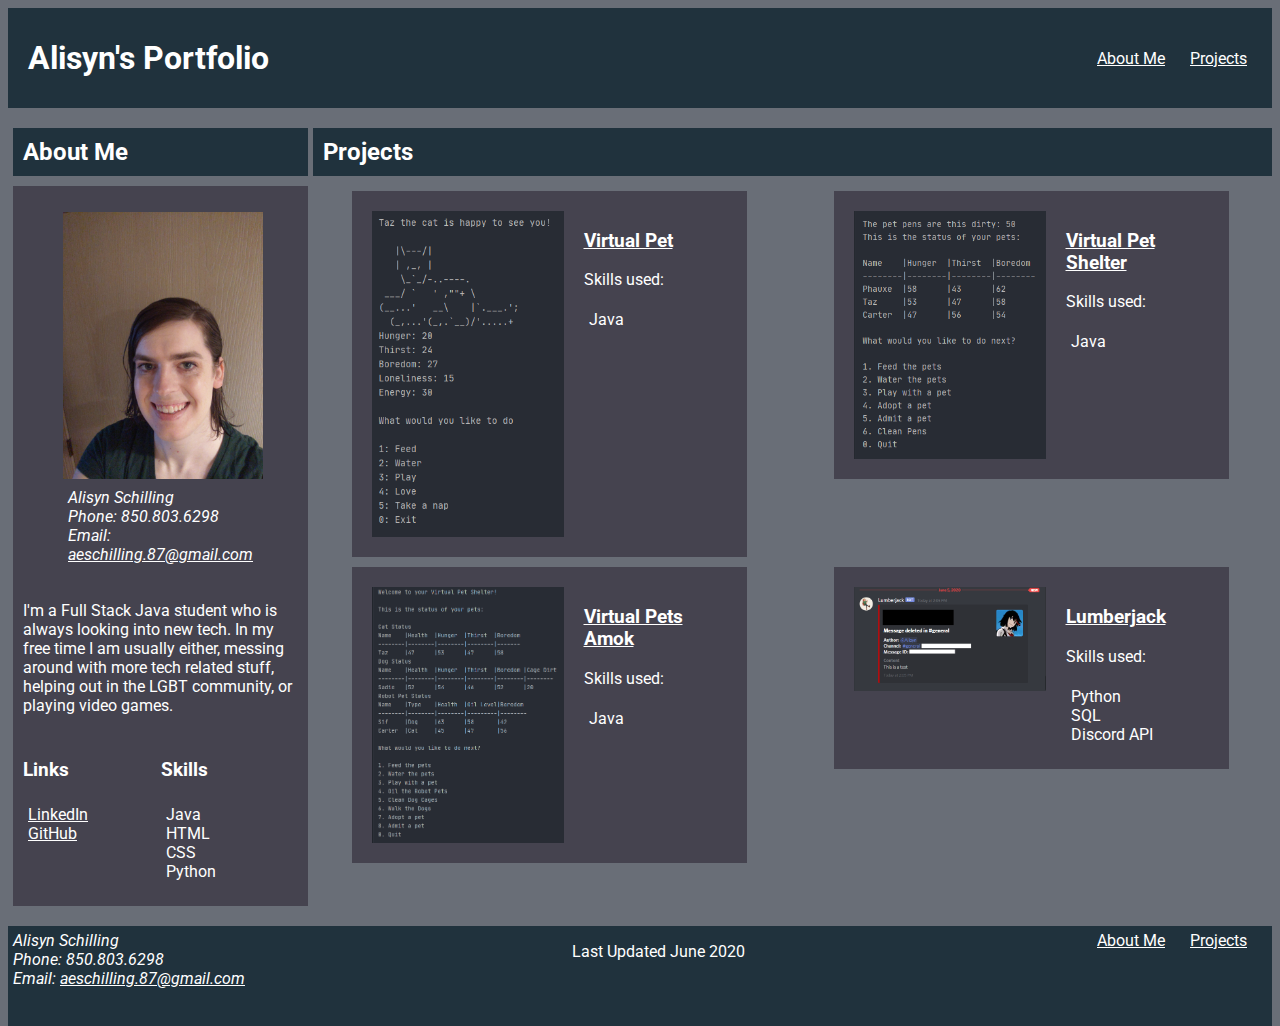
==== index.html @ 190cff5f "fixed title and description" ====
<!DOCTYPE html>
<html>
  <head>
    <meta charset="utf-8" />
    <meta http-equiv="X-UA-Compatible" content="IE=edge" />
    <title>Alisyn Portfolio</title>
    <meta name="description" content="Alisyn's Portfolio" />
    <meta name="viewport" content="width=device-width, initial-scale=1" />
    <link rel="stylesheet" href="./CSS/style.css" />
    <link rel="stylesheet" href="./CSS/layout.css" />
    <link
      rel="stylesheet"
      href="https://fonts.googleapis.com/css2?family=Roboto&display=swap"
    />
  </head>
  <body>
    <div class="container">
      <header>
        <h1>
          Alisyn's Portfolio
        </h1>
        <nav>
          <ul>
            <li><a href="#about-me">About Me</a></li>
            <li><a href="#projects">Projects</a></li>
          </ul>
        </nav>
      </header>
      <main>
        <div>
          <h2 id="about-me">About Me</h2>
          <section class="about-me about-me-items">
            <div class="bio about-me-items">
              <p>
                I'm a Full Stack Java student who is always looking into new
                tech. In my free time I am usually either, messing around with
                more tech related stuff, helping out in the LGBT community, or
                playing video games.
              </p>
            </div>
            <figure class="selfie about-me-items">
              <img
                src="./images/Alisyn-Photo.jpg"
                alt="Photo of Alisyn"
                class="about-me-items"
              />
              <address class="about-me-items">
                <ul>
                  <li>Alisyn Schilling</li>
                  <li>Phone: 850.803.6298</li>
                  <li>
                    Email:
                    <a href="mailto:aeschilling.87@gmail.com"
                      >aeschilling.87@gmail.com</a
                    >
                  </li>
                </ul>
              </address>
            </figure>
            <div class="professional-links about-me-items">
              <h3>Links</h3>
              <ul>
                <li>
                  <a
                    href="https://www.linkedin.com/in/alisyn-schilling-528a351ab/"
                    >LinkedIn</a
                  >
                </li>
                <li>
                  <a href="https://github.com/Alisyn-Schilling">GitHub</a>
                </li>
              </ul>
            </div>
            <div class="skills about-me-items">
              <h3>Skills</h3>
              <ul>
                <li>Java</li>
                <li>HTML</li>
                <li>CSS</li>
                <li>Python</li>
              </ul>
            </div>
          </section>
        </div>
        <div>
          <h2 id="projects">Projects</h2>
          <section class="projects">
            <figure class="virtual-pet">
              <img
                src="./images/Virtual-Pet-Screenshot.PNG"
                alt="Virtual Pet Application Screenshot"
                class="project-item"
              />
              <figcaption class="project-item">
                <h3>
                  <a
                    href="https://github.com/2020-Summer-Cohort/virtual-pet-java-Alisyn-Schilling"
                    >Virtual Pet</a
                  >
                </h3>
                <p>
                  Skills used:
                </p>
                <ul>
                  <li>Java</li>
                </ul>
              </figcaption>
            </figure>
            <figure class="virtual-pet-shelter">
              <img
                src="./images/Virtual-Pet-Shelter-Screenshot.PNG"
                alt="Virtual Pet Shelter Application Screenshot"
                class="project-item"
              />
              <figcaption class="project-item">
                <h3>
                  <a
                    href="https://github.com/2020-Summer-Cohort/virtual-pet-shelter-java-Alisyn-Schilling"
                    >Virtual Pet Shelter</a
                  >
                </h3>
                <p>
                  Skills used:
                </p>
                <ul>
                  <li>Java</li>
                </ul>
              </figcaption>
            </figure>
            <figure class="virtual-pets-amok">
              <img
                src="./images/Virtual-Pets-Amok-Screenshot.PNG"
                alt="Virtual Pets Amok Application Screenshot"
                class="project-item"
              />
              <figcaption class="project-item">
                <h3>
                  <a
                    href="https://github.com/2020-Summer-Cohort/virtual-pets-amok-java-Alisyn-Schilling"
                    >Virtual Pets Amok</a
                  >
                </h3>
                <p>
                  Skills used:
                </p>
                <ul>
                  <li>Java</li>
                </ul>
              </figcaption>
            </figure>
            <figure class="Lumberjack">
              <img
                src="./images/Lumberjack-Screenshot.PNG"
                alt="Lumberjack Application Screenshot"
                class="project-item"
              />
              <figcaption class="project-item">
                <h3>
                  <a href="https://github.com/The-Valley-Discord/Lumberjack"
                    >Lumberjack</a
                  >
                </h3>
                <p>
                  Skills used:
                </p>
                <ul>
                  <li>Python</li>
                  <li>SQL</li>
                  <li>Discord API</li>
                </ul>
              </figcaption>
            </figure>
          </section>
        </div>
      </main>
      <footer>
        <address>
          <ul>
            <li>Alisyn Schilling</li>
            <li>Phone: 850.803.6298</li>
            <li>
              Email:
              <a href="mailto:aeschilling.87@gmail.com"
                >aeschilling.87@gmail.com</a
              >
            </li>
          </ul>
        </address>
        <p>Last Updated June 2020</p>
        <nav>
          <ul>
            <li><a href="#about-me">About Me</a></li>
            <li><a href="#projects">Projects</a></li>
          </ul>
        </nav>
      </footer>
    </div>
  </body>
</html>
---- CSS/style.css ----
body {
  font-family: "Roboto", sans-serif;
  color: white;
  background-color: #696E77;
}

a {
  color: white;
}

a:hover {
  color: #7B91A3;
}

a:active {
  color: #48616E;
}

header {
  background-color: #20323D;
}

footer {
  background-color: #20323D;
}

.about-me {
  background-color: #45434F;
}

.projects figure {
  background-color: #45434F;
}
h2 {
  background-color: #20323D;
}
ul {
    list-style-type: none;
    margin: 0;
    padding: 5px;
}
---- CSS/layout.css ----
header {
  display: flex;
  flex-direction: row;
  justify-content: space-between;
  padding: 0px 20px;
  align-items: center;
}

h2 {
  padding: 10px;
  margin-left: 5px;
  margin-top: 0px;
  margin-bottom: 10px;
}

nav ul {
  display: flex;
  flex-direction: row;
}

nav ul li {
  margin-left: 25px;
}

footer {
  display: flex;
  justify-content: space-between;
  padding-right: 20px;
}

main {
  display: grid;
  grid-template-columns: 300px auto;
}

.about-me {
  display: grid;
  grid-template-columns: 1fr 1fr;
  grid-template-rows: 2.5fr 1fr 1fr;
  padding: 10px;
  margin-left: 5px;
  justify-content: center;
}

.bio {
  grid-column: 1 / span 3;
}

.container {
  display: grid;
  grid-template-rows: 100px auto 100px;
  grid-template-columns: 1fr;
  height: 100vh;
  row-gap: 20px;
}

.projects {
  display: flex;
  flex-wrap: wrap;
  justify-content: space-around;
  align-items: flex-start;
}

.projects figure {
  padding: 10px;
  display: flex;
  align-items: flex-start;
  width: 375px;
  margin: 5px;
}

.projects figure img {
  width: 12rem;
}

.project-item {
  padding: 10px;
}

.selfie {
  order: -1;
  grid-column: 1 / span 3;
}

.selfie img {
  width: 200px;
}
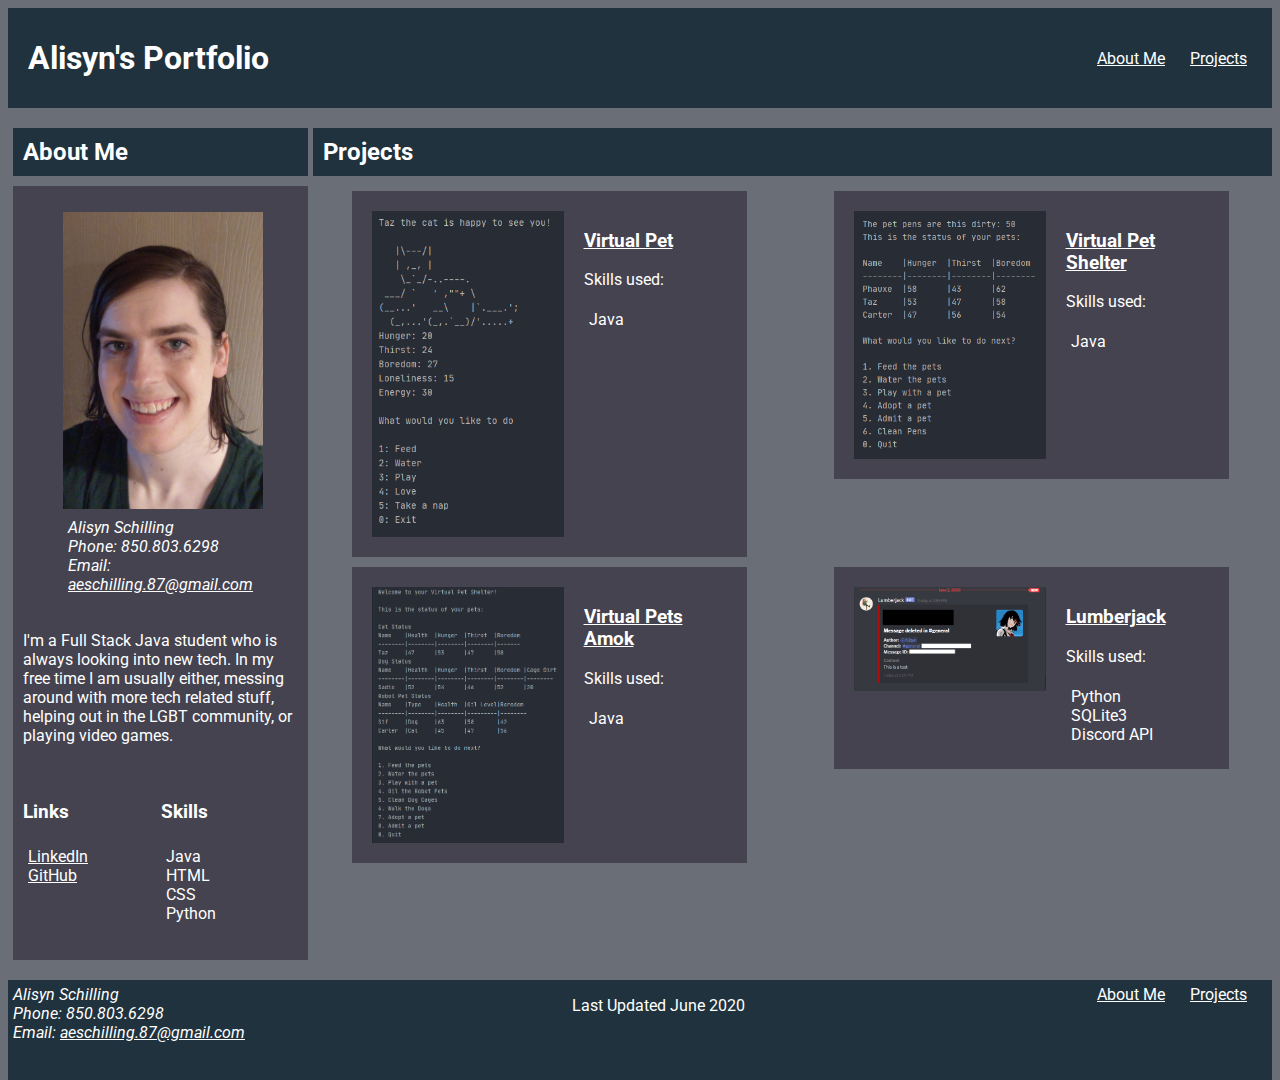
==== commit 7d252fb9: "clarified SQL skill" ====
--- a/index.html
+++ b/index.html
@@ -165,7 +165,7 @@
                 </p>
                 <ul>
                   <li>Python</li>
-                  <li>SQL</li>
+                  <li>SQLite3</li>
                   <li>Discord API</li>
                 </ul>
               </figcaption>
--- a/CSS/style.css
+++ b/CSS/style.css
@@ -1,7 +1,7 @@
 body {
   font-family: "Roboto", sans-serif;
   color: white;
-  background-color: #696E77;
+  background-color: #696e77;
 }
 
 a {
@@ -9,33 +9,35 @@
 }
 
 a:hover {
-  color: #7B91A3;
+  color: #7b91a3;
 }
 
 a:active {
-  color: #48616E;
+  color: #48616e;
+}
+
+footer {
+  background-color: #20323d;
 }
 
 header {
-  background-color: #20323D;
+  background-color: #20323d;
 }
 
-footer {
-  background-color: #20323D;
+h2 {
+  background-color: #20323d;
+}
+
+ul {
+  list-style-type: none;
+  margin: 0;
+  padding: 5px;
 }
 
 .about-me {
-  background-color: #45434F;
+  background-color: #45434f;
 }
 
 .projects figure {
-  background-color: #45434F;
+  background-color: #45434f;
 }
-h2 {
-  background-color: #20323D;
-}
-ul {
-    list-style-type: none;
-    margin: 0;
-    padding: 5px;
-}
--- a/CSS/layout.css
+++ b/CSS/layout.css
@@ -13,15 +13,6 @@
   margin-bottom: 10px;
 }
 
-nav ul {
-  display: flex;
-  flex-direction: row;
-}
-
-nav ul li {
-  margin-left: 25px;
-}
-
 footer {
   display: flex;
   justify-content: space-between;
@@ -33,13 +24,30 @@
   grid-template-columns: 300px auto;
 }
 
+@media only screen and (max-width: 750px) {
+  main {
+    display: grid;
+    grid-template-columns: 400px;
+    grid-template-rows: auto auto;
+    margin: 0px auto;
+  }
+}
+
+nav ul {
+  display: flex;
+  flex-direction: row;
+}
+
+nav ul li {
+  margin-left: 25px;
+}
+
 .about-me {
   display: grid;
   grid-template-columns: 1fr 1fr;
   grid-template-rows: 2.5fr 1fr 1fr;
   padding: 10px;
   margin-left: 5px;
-  justify-content: center;
 }
 
 .bio {
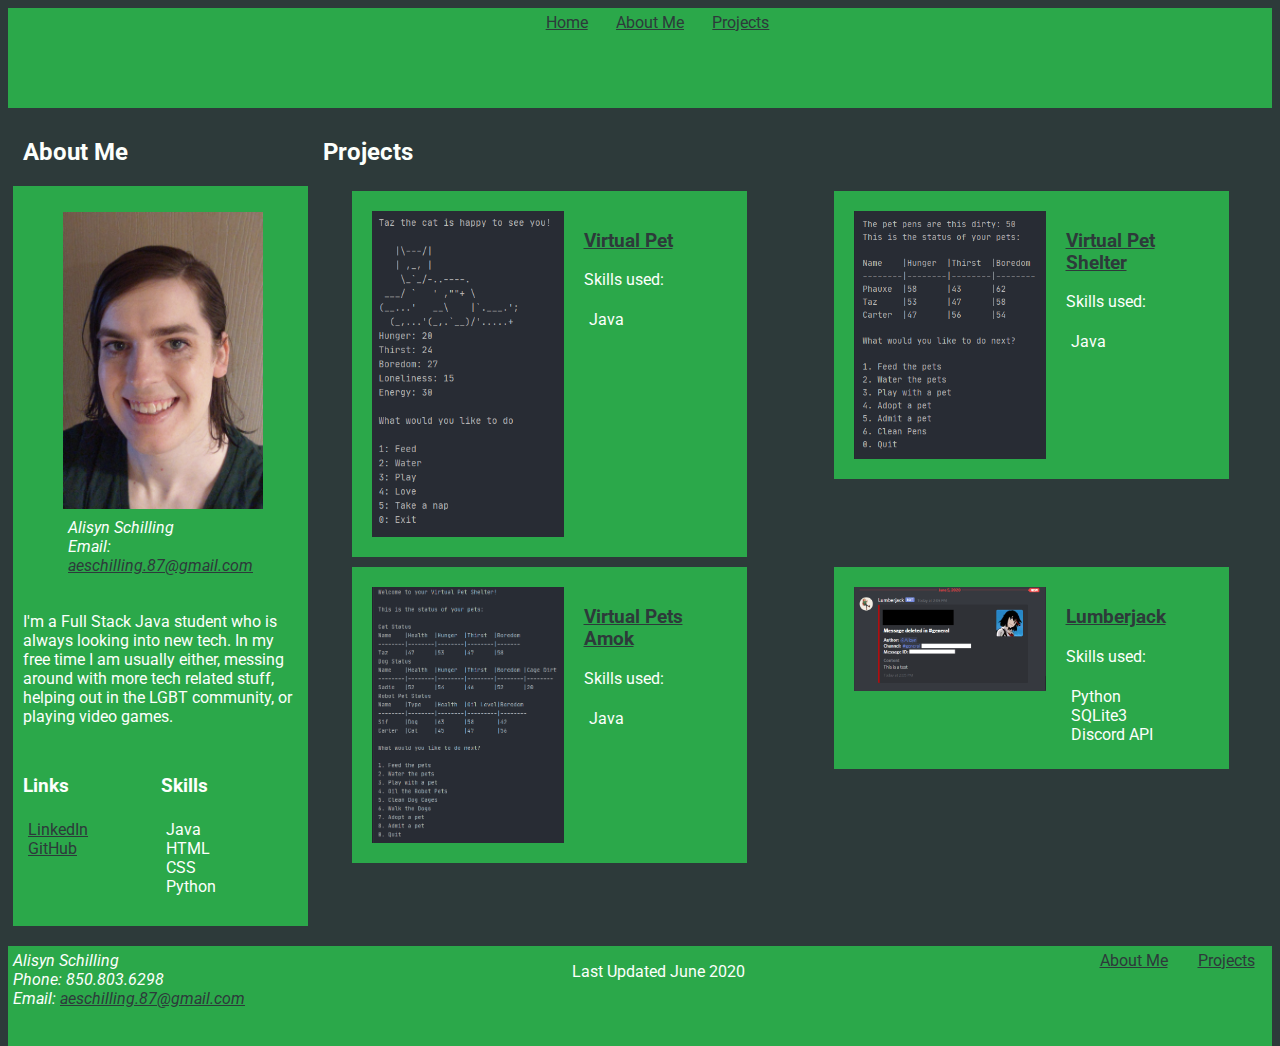
==== commit 936c6a7a: "remake started" ====
--- a/index.html
+++ b/index.html
@@ -16,18 +16,16 @@
   <body>
     <div class="container">
       <header>
-        <h1>
-          Alisyn's Portfolio
-        </h1>
         <nav>
           <ul>
+            <li><a href="#home">Home</a></li>
             <li><a href="#about-me">About Me</a></li>
             <li><a href="#projects">Projects</a></li>
           </ul>
         </nav>
       </header>
       <main>
-        <div>
+        <div class="about-me-container">
           <h2 id="about-me">About Me</h2>
           <section class="about-me about-me-items">
             <div class="bio about-me-items">
@@ -47,7 +45,6 @@
               <address class="about-me-items">
                 <ul>
                   <li>Alisyn Schilling</li>
-                  <li>Phone: 850.803.6298</li>
                   <li>
                     Email:
                     <a href="mailto:aeschilling.87@gmail.com"
@@ -82,7 +79,7 @@
             </div>
           </section>
         </div>
-        <div>
+        <div class="projects-container">
           <h2 id="projects">Projects</h2>
           <section class="projects">
             <figure class="virtual-pet">
--- a/CSS/style.css
+++ b/CSS/style.css
@@ -1,31 +1,40 @@
+:root {
+  --rich-black-fogra-39: #040f0f;
+  --forest-green-web: #248232;
+  --green-pantone: #2ba84a;
+  --outer-space-crayola: #2d3a3a;
+  --baby-powder: #fcfffc;
+}
+
 body {
   font-family: "Roboto", sans-serif;
-  color: white;
-  background-color: #696e77;
+  color: var(--baby-powder);
+  background-color: var(--outer-space-crayola);
 }
 
 a {
-  color: white;
+  color: var(--outer-space-crayola);
 }
 
 a:hover {
-  color: #7b91a3;
+  color: var(--outer-space-crayola);
 }
 
 a:active {
-  color: #48616e;
+  color: var(--green-pantone);
 }
 
 footer {
-  background-color: #20323d;
+  background-color: var(--green-pantone);
 }
 
 header {
-  background-color: #20323d;
+  background-color: var(--green-pantone);
 }
 
 h2 {
-  background-color: #20323d;
+  background-color: var(--outer-space-crayola);
+  color: var(--baby-powder);
 }
 
 ul {
@@ -35,9 +44,9 @@
 }
 
 .about-me {
-  background-color: #45434f;
+  background-color: var(--green-pantone);
 }
 
 .projects figure {
-  background-color: #45434f;
+  background-color: var(--green-pantone);
 }
--- a/CSS/layout.css
+++ b/CSS/layout.css
@@ -1,6 +1,6 @@
 header {
   display: flex;
-  flex-direction: row;
+  flex-direction: column;
   justify-content: space-between;
   padding: 0px 20px;
   align-items: center;
@@ -36,6 +36,10 @@
 nav ul {
   display: flex;
   flex-direction: row;
+  justify-content: space-around;
+  width: 100%;
+  align-items: center;
+  margin: auto 0;
 }
 
 nav ul li {
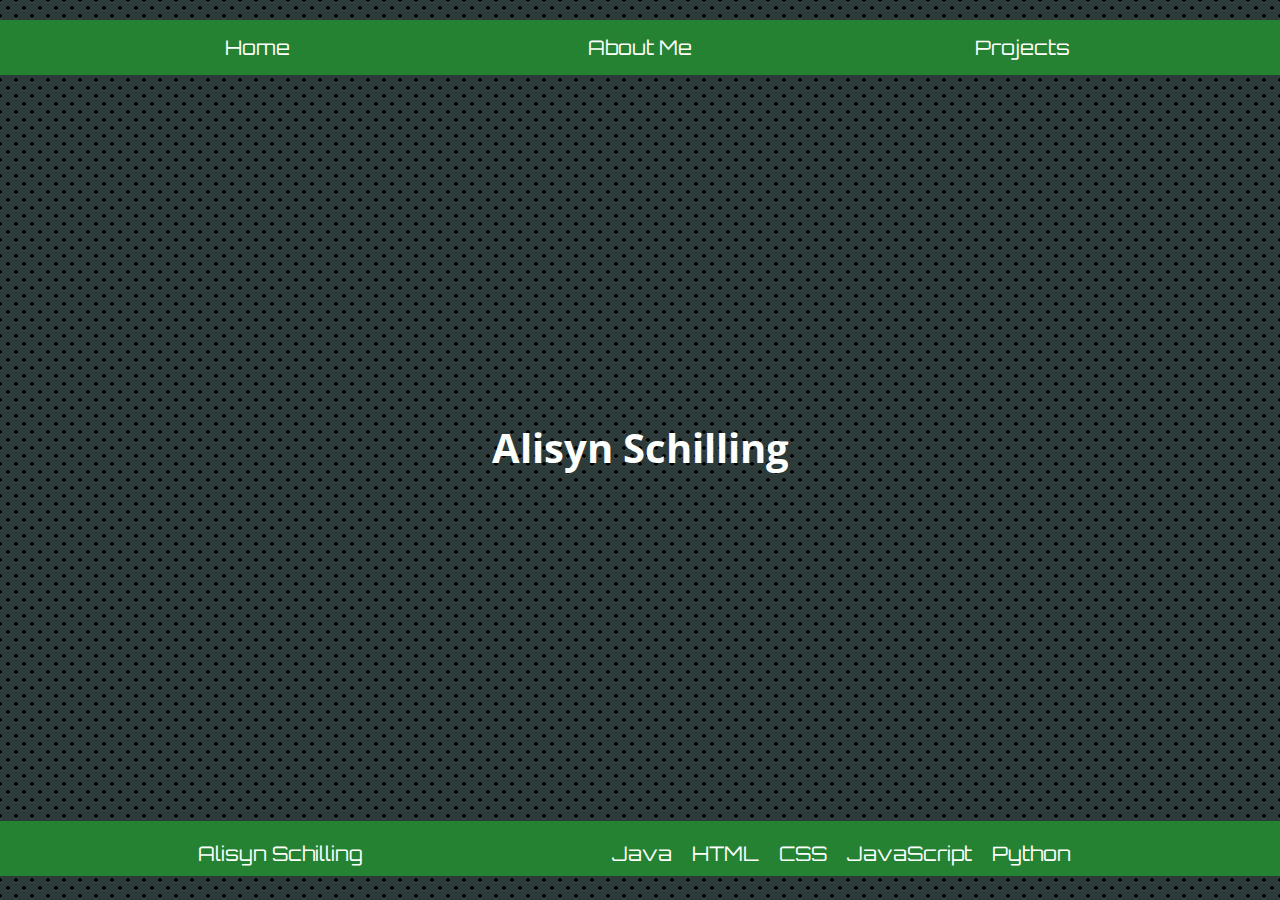
==== commit 3634d2e5: "finished remake minus animation" ====
--- a/index.html
+++ b/index.html
@@ -1,196 +1,211 @@
 <!DOCTYPE html>
-<html>
+<html lang="en">
   <head>
-    <meta charset="utf-8" />
-    <meta http-equiv="X-UA-Compatible" content="IE=edge" />
-    <title>Alisyn Portfolio</title>
-    <meta name="description" content="Alisyn's Portfolio" />
-    <meta name="viewport" content="width=device-width, initial-scale=1" />
-    <link rel="stylesheet" href="./CSS/style.css" />
-    <link rel="stylesheet" href="./CSS/layout.css" />
+    <meta charset="UTF-8" />
+    <meta name="viewport" content="width=device-width, initial-scale=1.0" />
     <link
+      href="https://fonts.googleapis.com/css2?family=Open+Sans:wght@600&family=Orbitron:wght@500&display=swap"
       rel="stylesheet"
-      href="https://fonts.googleapis.com/css2?family=Roboto&display=swap"
     />
+    <link rel="stylesheet" href="/CSS/layout.css" />
+    <link rel="stylesheet" href="/CSS/style.css" />
+    <title>Alisyn Schilling</title>
   </head>
   <body>
-    <div class="container">
-      <header>
-        <nav>
-          <ul>
-            <li><a href="#home">Home</a></li>
-            <li><a href="#about-me">About Me</a></li>
-            <li><a href="#projects">Projects</a></li>
-          </ul>
-        </nav>
-      </header>
-      <main>
-        <div class="about-me-container">
-          <h2 id="about-me">About Me</h2>
-          <section class="about-me about-me-items">
-            <div class="bio about-me-items">
-              <p>
-                I'm a Full Stack Java student who is always looking into new
-                tech. In my free time I am usually either, messing around with
-                more tech related stuff, helping out in the LGBT community, or
-                playing video games.
-              </p>
-            </div>
-            <figure class="selfie about-me-items">
-              <img
-                src="./images/Alisyn-Photo.jpg"
-                alt="Photo of Alisyn"
-                class="about-me-items"
-              />
-              <address class="about-me-items">
-                <ul>
-                  <li>Alisyn Schilling</li>
-                  <li>
-                    Email:
-                    <a href="mailto:aeschilling.87@gmail.com"
-                      >aeschilling.87@gmail.com</a
-                    >
-                  </li>
-                </ul>
-              </address>
-            </figure>
-            <div class="professional-links about-me-items">
-              <h3>Links</h3>
-              <ul>
-                <li>
-                  <a
-                    href="https://www.linkedin.com/in/alisyn-schilling-528a351ab/"
-                    >LinkedIn</a
-                  >
-                </li>
-                <li>
-                  <a href="https://github.com/Alisyn-Schilling">GitHub</a>
-                </li>
-              </ul>
-            </div>
-            <div class="skills about-me-items">
-              <h3>Skills</h3>
-              <ul>
-                <li>Java</li>
-                <li>HTML</li>
-                <li>CSS</li>
-                <li>Python</li>
-              </ul>
-            </div>
-          </section>
-        </div>
-        <div class="projects-container">
-          <h2 id="projects">Projects</h2>
-          <section class="projects">
-            <figure class="virtual-pet">
-              <img
-                src="./images/Virtual-Pet-Screenshot.PNG"
-                alt="Virtual Pet Application Screenshot"
-                class="project-item"
-              />
-              <figcaption class="project-item">
-                <h3>
-                  <a
-                    href="https://github.com/2020-Summer-Cohort/virtual-pet-java-Alisyn-Schilling"
-                    >Virtual Pet</a
-                  >
-                </h3>
-                <p>
-                  Skills used:
-                </p>
-                <ul>
+    <header>
+      <nav>
+        <div id="home-button"><span>Home</span></div>
+        <div id="about-me-button"><span>About Me</span></div>
+        <div id="projects-button"><span>Projects</span></div>
+      </nav>
+    </header>
+    <main>
+      <h1 id="name">Alisyn Schilling</h1>
+      <div id="about-me-container">
+        <h2 id="about-me-title">About Me</h2>
+        <section id="about-me-content">
+          <img
+            src="/images/Alisyn-Photo.jpg"
+            alt="Alisyn-Photo"
+            class="selfie"
+          />
+          <p class="bio">
+            I'm a Full Stack Java student who is always looking into new tech.
+            In my free time I am usually either, messing around with more tech
+            related stuff, helping out in the LGBT community, or playing video
+            games.
+          </p>
+          <div>
+            <h3>Links</h3>
+            <ul>
+              <li>
+                <a
+                  href="https://www.linkedin.com/in/alisyn-schilling-528a351ab/"
+                  >LinkedIn</a
+                >
+              </li>
+              <li>
+                <a href="https://github.com/Alisyn-Schilling">GitHub</a>
+              </li>
+              <li><a href="mailto:aeschilling.87@gmail.com">Email</a></li>
+            </ul>
+          </div>
+          <div>
+            <h3>Skills</h3>
+            <ul>
+              <li>Java</li>
+              <li>HTML</li>
+              <li>CSS</li>
+              <li>Python</li>
+            </ul>
+          </div>
+        </section>
+      </div>
+      <div id="projects-container">
+        <h2 id="projects-title">Projects</h2>
+        <section id="projects">
+          <a
+            href="https://github.com/2020-Summer-Cohort/blog-java-the-ali-gators"
+            target="_blank"
+          >
+            <figure class="project">
+              <img
+                src="./images/Fox-Blog.PNG"
+                alt="Fox Blog Screenshot"
+                class="project-image"
+              />
+              <figcaption class="project-info">
+                <h3>
+                  Foxes Blog
+                </h3>
+                <p>
+                  Skills used:
+                </p>
+                <ul class="skills">
                   <li>Java</li>
-                </ul>
-              </figcaption>
-            </figure>
-            <figure class="virtual-pet-shelter">
-              <img
-                src="./images/Virtual-Pet-Shelter-Screenshot.PNG"
-                alt="Virtual Pet Shelter Application Screenshot"
-                class="project-item"
-              />
-              <figcaption class="project-item">
-                <h3>
-                  <a
-                    href="https://github.com/2020-Summer-Cohort/virtual-pet-shelter-java-Alisyn-Schilling"
-                    >Virtual Pet Shelter</a
-                  >
-                </h3>
-                <p>
-                  Skills used:
-                </p>
-                <ul>
+                  <li>HTML</li>
+                  <li>CSS</li>
+                  <li>Spring</li>
+                  <li>Thymeleaf</li>
+                  <li>Hibernate</li>
+                </ul>
+              </figcaption>
+            </figure>
+          </a>
+          <a
+            href="https://github.com/2020-Summer-Cohort/reviews-site-fifth-element"
+            target="_blank"
+          >
+            <figure class="project">
+              <img
+                src="./images/Ben-Reviews.PNG"
+                alt="Ben Reviews Screenshot"
+                class="project-image"
+              />
+              <figcaption class="project-info">
+                <h3>
+                  Ben Emporium Review Sight
+                </h3>
+                <p>
+                  Skills used:
+                </p>
+                <ul class="skills">
                   <li>Java</li>
-                </ul>
-              </figcaption>
-            </figure>
-            <figure class="virtual-pets-amok">
+                  <li>HTML</li>
+                  <li>CSS</li>
+                  <li>Spring</li>
+                  <li>Thymeleaf</li>
+                  <li>Hibernate</li>
+                </ul>
+              </figcaption>
+            </figure>
+          </a>
+          <a
+            href="https://github.com/2020-Summer-Cohort/reviews-site-fifth-element"
+            target="_blank"
+          >
+            <figure class="project">
+              <img
+                src="./images/Donut-Clicker.PNG"
+                alt="Donut Clicker Screenshot"
+                class="project-image"
+              />
+              <figcaption class="project-info">
+                <h3>
+                  Donut Clicker
+                </h3>
+                <p>
+                  Skills used:
+                </p>
+                <ul class="skills">
+                  <li>JavaScript</li>
+                  <li>HTML</li>
+                  <li>CSS</li>
+                </ul>
+              </figcaption>
+            </figure>
+          </a>
+          <a
+            href="https://github.com/2020-Summer-Cohort/virtual-pets-amok-java-Alisyn-Schilling"
+            target="_blank"
+          >
+            <figure class="project">
               <img
                 src="./images/Virtual-Pets-Amok-Screenshot.PNG"
                 alt="Virtual Pets Amok Application Screenshot"
-                class="project-item"
-              />
-              <figcaption class="project-item">
-                <h3>
-                  <a
-                    href="https://github.com/2020-Summer-Cohort/virtual-pets-amok-java-Alisyn-Schilling"
-                    >Virtual Pets Amok</a
-                  >
-                </h3>
-                <p>
-                  Skills used:
-                </p>
-                <ul>
+                class="project-image"
+              />
+              <figcaption class="project-info">
+                <h3>
+                  Virtual Pets Amok
+                </h3>
+                <p>
+                  Skills used:
+                </p>
+                <ul class="skills">
                   <li>Java</li>
                 </ul>
               </figcaption>
             </figure>
-            <figure class="Lumberjack">
+          </a>
+          <a
+            href="https://github.com/The-Valley-Discord/Lumberjack"
+            target="_blank"
+          >
+            <figure class="project">
               <img
                 src="./images/Lumberjack-Screenshot.PNG"
                 alt="Lumberjack Application Screenshot"
-                class="project-item"
-              />
-              <figcaption class="project-item">
-                <h3>
-                  <a href="https://github.com/The-Valley-Discord/Lumberjack"
-                    >Lumberjack</a
-                  >
-                </h3>
-                <p>
-                  Skills used:
-                </p>
-                <ul>
+                class="project-image"
+              />
+              <figcaption class="project-info">
+                <h3>
+                  Lumberjack
+                </h3>
+                <p>
+                  Skills used:
+                </p>
+                <ul class="skills">
                   <li>Python</li>
                   <li>SQLite3</li>
                   <li>Discord API</li>
                 </ul>
               </figcaption>
             </figure>
-          </section>
-        </div>
-      </main>
-      <footer>
-        <address>
-          <ul>
-            <li>Alisyn Schilling</li>
-            <li>Phone: 850.803.6298</li>
-            <li>
-              Email:
-              <a href="mailto:aeschilling.87@gmail.com"
-                >aeschilling.87@gmail.com</a
-              >
-            </li>
-          </ul>
-        </address>
-        <p>Last Updated June 2020</p>
-        <nav>
-          <ul>
-            <li><a href="#about-me">About Me</a></li>
-            <li><a href="#projects">Projects</a></li>
-          </ul>
-        </nav>
-      </footer>
-    </div>
+          </a>
+        </section>
+      </div>
+    </main>
+    <footer>
+      <span>Alisyn Schilling</span>
+      <ul>
+        <li>Java</li>
+        <li>HTML</li>
+        <li>CSS</li>
+        <li>JavaScript</li>
+        <li>Python</li>
+      </ul>
+    </footer>
   </body>
+  <script src="/JS/app.js"></script>
 </html>
--- a/CSS/layout.css
+++ b/CSS/layout.css
@@ -1,99 +1,158 @@
-header {
-  display: flex;
-  flex-direction: column;
-  justify-content: space-between;
-  padding: 0px 20px;
-  align-items: center;
-}
-
-h2 {
-  padding: 10px;
-  margin-left: 5px;
-  margin-top: 0px;
-  margin-bottom: 10px;
+body {
+  display: grid;
+  height: 99.5vh;
+  grid-template-rows: 75px auto 75px;
+  margin: 0;
+  overflow-x: hidden;
 }
 
 footer {
   display: flex;
-  justify-content: space-between;
-  padding-right: 20px;
+  width: 100%;
+  justify-content: space-evenly;
+  align-items: center;
+  margin-bottom: 20px;
+  flex-wrap: wrap;
+}
+
+footer ul {
+  list-style: none;
+  display: flex;
+  width: 500px;
+  justify-content: space-evenly;
+  flex-wrap: wrap;
+}
+
+footer span {
+  margin-left: 10px;
+}
+
+header {
+  margin-top: 20px;
 }
 
 main {
+  display: flex;
+  justify-content: center;
+  align-items: center;
+}
+
+nav {
+  display: flex;
+  width: 100vw;
+  justify-content: space-evenly;
+  height: 100%;
+  align-items: center;
+  margin: 0 auto;
+}
+
+nav div {
+  width: 250px;
+  transition-duration: 0.1s;
+  height: 100%;
+  display: flex;
+  align-items: center;
+  justify-content: center;
+}
+
+nav div:hover {
+  transform: scale(1.2);
+}
+
+#about-me-container {
+  /* position: fixed; */
+  display: none;
+  height: 500px;
+  width: 70%;
+  max-width: 900px;
+  align-items: center;
+  justify-content: center;
+  padding: 10px;
+  margin: 10px 0;
+}
+
+#about-me-content {
   display: grid;
-  grid-template-columns: 300px auto;
+  grid-template-columns: 1fr 1fr 1fr;
+  width: 100%;
+  gap: 20px;
+}
+
+#projects-container {
+  /* position: fixed; */
+  width: 100%;
+  display: none;
+  flex-direction: column;
+  align-items: center;
+  width: 100%;
+  margin: 10px 0;
+}
+
+#projects {
+  display: flex;
+  flex-wrap: wrap;
+  justify-content: center;
+}
+
+.bio {
+  grid-column: 2 /4;
+  margin-top: 40px;
+}
+
+.project {
+  width: 450px;
+  display: flex;
+  align-items: center;
+  justify-content: space-evenly;
+  padding: 5px;
+}
+
+.project-image {
+  max-width: 200px;
+  max-height: 150px;
+}
+
+.project-info {
+  width: 230px;
+}
+
+.selfie {
+  width: 200px;
+  border-radius: 20px;
+  grid-row: 1 / 3;
+}
+
+.skills {
+  display: flex;
+  flex-direction: column;
+  flex-wrap: wrap;
+  height: 60px;
 }
 
 @media only screen and (max-width: 750px) {
-  main {
-    display: grid;
-    grid-template-columns: 400px;
-    grid-template-rows: auto auto;
-    margin: 0px auto;
+  body {
+    grid-template-rows: 75px auto 125px;
+  }
+  footer {
+    flex-direction: column;
+    flex-wrap: nowrap;
+    justify-content: center;
   }
 }
 
-nav ul {
-  display: flex;
-  flex-direction: row;
-  justify-content: space-around;
-  width: 100%;
-  align-items: center;
-  margin: auto 0;
+@media only screen and (max-width: 650px) {
+  #about-me-container {
+    height: 750px;
+  }
+  #about-me-content {
+    grid-template-columns: 1fr 1fr;
+  }
+  .bio {
+    grid-row: 3;
+    grid-column: 1 / 3;
+  }
+  .selfie {
+    grid-column: 1/3;
+    margin: auto;
+  }
 }
-
-nav ul li {
-  margin-left: 25px;
-}
-
-.about-me {
-  display: grid;
-  grid-template-columns: 1fr 1fr;
-  grid-template-rows: 2.5fr 1fr 1fr;
-  padding: 10px;
-  margin-left: 5px;
-}
-
-.bio {
-  grid-column: 1 / span 3;
-}
-
-.container {
-  display: grid;
-  grid-template-rows: 100px auto 100px;
-  grid-template-columns: 1fr;
-  height: 100vh;
-  row-gap: 20px;
-}
-
-.projects {
-  display: flex;
-  flex-wrap: wrap;
-  justify-content: space-around;
-  align-items: flex-start;
-}
-
-.projects figure {
-  padding: 10px;
-  display: flex;
-  align-items: flex-start;
-  width: 375px;
-  margin: 5px;
-}
-
-.projects figure img {
-  width: 12rem;
-}
-
-.project-item {
-  padding: 10px;
-}
-
-.selfie {
-  order: -1;
-  grid-column: 1 / span 3;
-}
-
-.selfie img {
-  width: 200px;
-}
--- a/CSS/style.css
+++ b/CSS/style.css
@@ -7,46 +7,49 @@
 }
 
 body {
-  font-family: "Roboto", sans-serif;
+  background: radial-gradient(black 15%, transparent 16%) 0 0,
+    radial-gradient(black 15%, transparent 16%) 8px 8px,
+    radial-gradient(rgba(255, 255, 255, 0.1) 15%, transparent 20%) 0 1px,
+    radial-gradient(rgba(255, 255, 255, 0.1) 15%, transparent 20%) 8px 9px;
+  background-color: #282828;
+  background-size: 16px 16px;
+  background-color: var(--outer-space-crayola);
   color: var(--baby-powder);
-  background-color: var(--outer-space-crayola);
+  font-family: "Open Sans", sans-serif;
 }
 
-a {
-  color: var(--outer-space-crayola);
+h1 {
+  font-size: 40px;
 }
 
-a:hover {
-  color: var(--outer-space-crayola);
+header,
+footer {
+  background-color: var(--forest-green-web);
+  font-family: "Orbitron", sans-serif;
+  font-size: 20px;
 }
 
-a:active {
-  color: var(--green-pantone);
+#about-me-container {
+  border-radius: 25px;
+  background-color: var(--rich-black-fogra-39);
+  border-style: solid;
+  border-width: 2px;
+  border-color: var(--baby-powder);
 }
 
-footer {
-  background-color: var(--green-pantone);
+.project {
+  background-color: var(--rich-black-fogra-39);
+  border-radius: 25px;
+  border-style: solid;
+  border-width: 2px;
+  border-color: var(--baby-powder);
+  transition-duration: 0.1s;
+  font-size: 14px;
 }
-
-header {
-  background-color: var(--green-pantone);
+.project:hover {
+  transform: scale(1.1);
 }
-
-h2 {
-  background-color: var(--outer-space-crayola);
+.project-info {
   color: var(--baby-powder);
+  text-decoration: none;
 }
-
-ul {
-  list-style-type: none;
-  margin: 0;
-  padding: 5px;
-}
-
-.about-me {
-  background-color: var(--green-pantone);
-}
-
-.projects figure {
-  background-color: var(--green-pantone);
-}
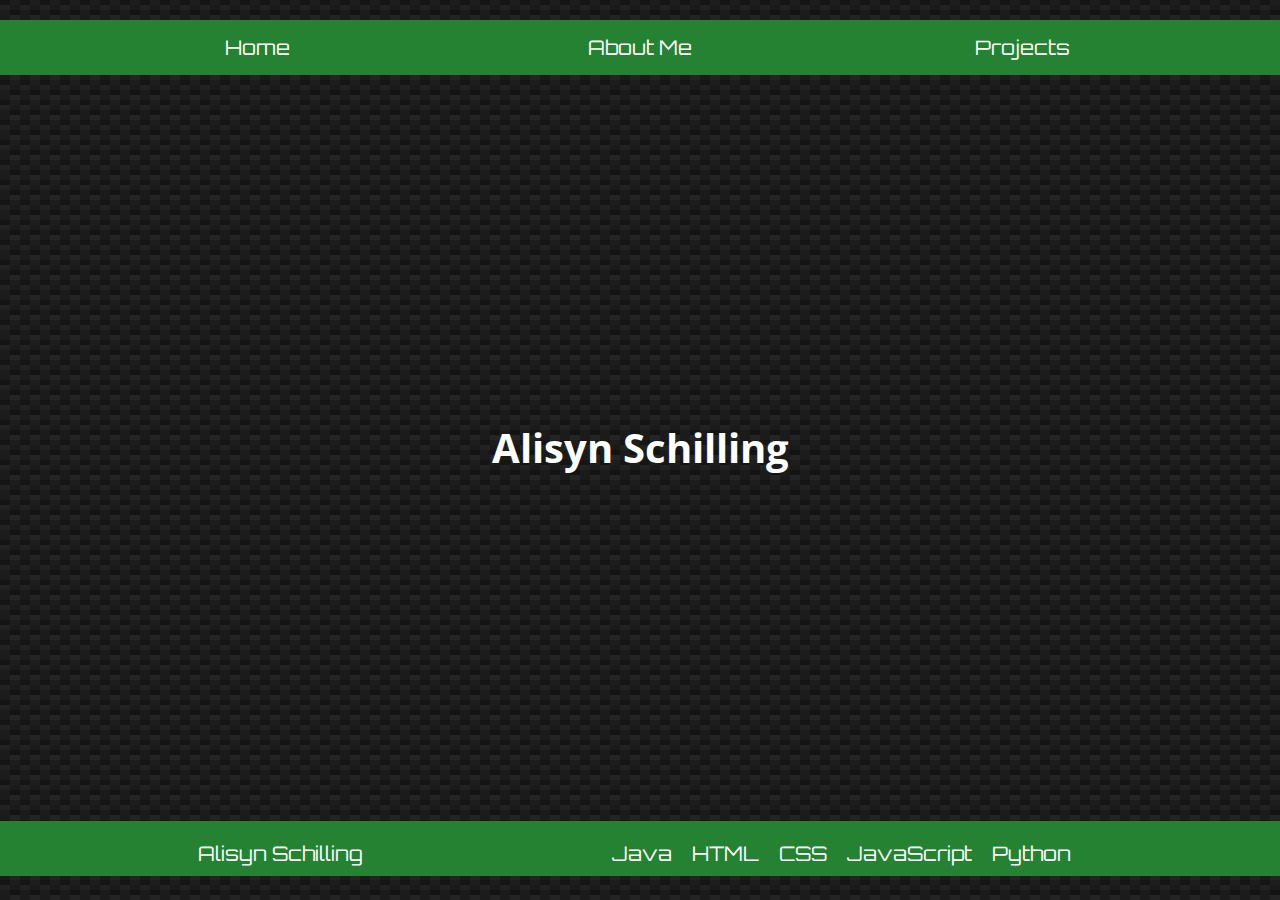
==== commit b2266b02: "fixed links" ====
--- a/index.html
+++ b/index.html
@@ -11,7 +11,7 @@
     <link rel="stylesheet" href="/CSS/style.css" />
     <title>Alisyn Schilling</title>
   </head>
-  <body>
+  <body id="body">
     <header>
       <nav>
         <div id="home-button"><span>Home</span></div>
@@ -37,7 +37,7 @@
           </p>
           <div>
             <h3>Links</h3>
-            <ul>
+            <ul class="links">
               <li>
                 <a
                   href="https://www.linkedin.com/in/alisyn-schilling-528a351ab/"
@@ -52,7 +52,7 @@
           </div>
           <div>
             <h3>Skills</h3>
-            <ul>
+            <ul class="links">
               <li>Java</li>
               <li>HTML</li>
               <li>CSS</li>
--- a/CSS/layout.css
+++ b/CSS/layout.css
@@ -1,9 +1,11 @@
 body {
   display: grid;
+  min-height: 850px;
   height: 99.5vh;
   grid-template-rows: 75px auto 75px;
   margin: 0;
   overflow-x: hidden;
+  transition: min-height 0.75s;
 }
 
 footer {
@@ -60,8 +62,8 @@
 }
 
 #about-me-container {
-  /* position: fixed; */
-  display: none;
+  /* display: none; */
+  position: absolute;
   height: 500px;
   width: 70%;
   max-width: 900px;
@@ -69,6 +71,9 @@
   justify-content: center;
   padding: 10px;
   margin: 10px 0;
+  z-index: 1;
+  opacity: 0;
+  pointer-events: none;
 }
 
 #about-me-content {
@@ -77,15 +82,21 @@
   width: 100%;
   gap: 20px;
 }
+#name {
+  opacity: 100;
+}
 
 #projects-container {
-  /* position: fixed; */
+  position: absolute;
   width: 100%;
-  display: none;
+  display: flex;
   flex-direction: column;
   align-items: center;
   width: 100%;
   margin: 10px 0;
+  z-index: 2;
+  opacity: 0;
+  pointer-events: none;
 }
 
 #projects {
@@ -156,3 +167,9 @@
     margin: auto;
   }
 }
+
+@media only screen and (max-width: 1087px) {
+  .stretch {
+    min-height: 1300px;
+  }
+}
--- a/CSS/style.css
+++ b/CSS/style.css
@@ -7,13 +7,22 @@
 }
 
 body {
-  background: radial-gradient(black 15%, transparent 16%) 0 0,
-    radial-gradient(black 15%, transparent 16%) 8px 8px,
-    radial-gradient(rgba(255, 255, 255, 0.1) 15%, transparent 20%) 0 1px,
-    radial-gradient(rgba(255, 255, 255, 0.1) 15%, transparent 20%) 8px 9px;
-  background-color: #282828;
-  background-size: 16px 16px;
-  background-color: var(--outer-space-crayola);
+  background: linear-gradient(27deg, #151515 5px, transparent 5px) 0 5px,
+    linear-gradient(207deg, #151515 5px, transparent 5px) 10px 0px,
+    linear-gradient(27deg, #222 5px, transparent 5px) 0px 10px,
+    linear-gradient(207deg, #222 5px, transparent 5px) 10px 5px,
+    linear-gradient(90deg, #1b1b1b 10px, transparent 10px),
+    linear-gradient(
+      #1d1d1d 25%,
+      #1a1a1a 25%,
+      #1a1a1a 50%,
+      transparent 50%,
+      transparent 75%,
+      #242424 75%,
+      #242424
+    );
+  background-color: #131313;
+  background-size: 20px 20px;
   color: var(--baby-powder);
   font-family: "Open Sans", sans-serif;
 }
@@ -35,6 +44,28 @@
   border-style: solid;
   border-width: 2px;
   border-color: var(--baby-powder);
+  transition-duration: 0.75s;
+}
+#name {
+  transition-duration: 0.75s;
+}
+
+#projects-container {
+  transition-duration: 0.75s;
+}
+
+.links {
+  list-style: none;
+  padding-left: 20px;
+}
+.links a {
+  color: var(--baby-powder);
+}
+.links a:hover {
+  color: var(--green-pantone);
+}
+.links a:active {
+  color: var(--forest-green-web);
 }
 
 .project {
@@ -53,3 +84,6 @@
   color: var(--baby-powder);
   text-decoration: none;
 }
+#project-title {
+  text-align: center;
+}
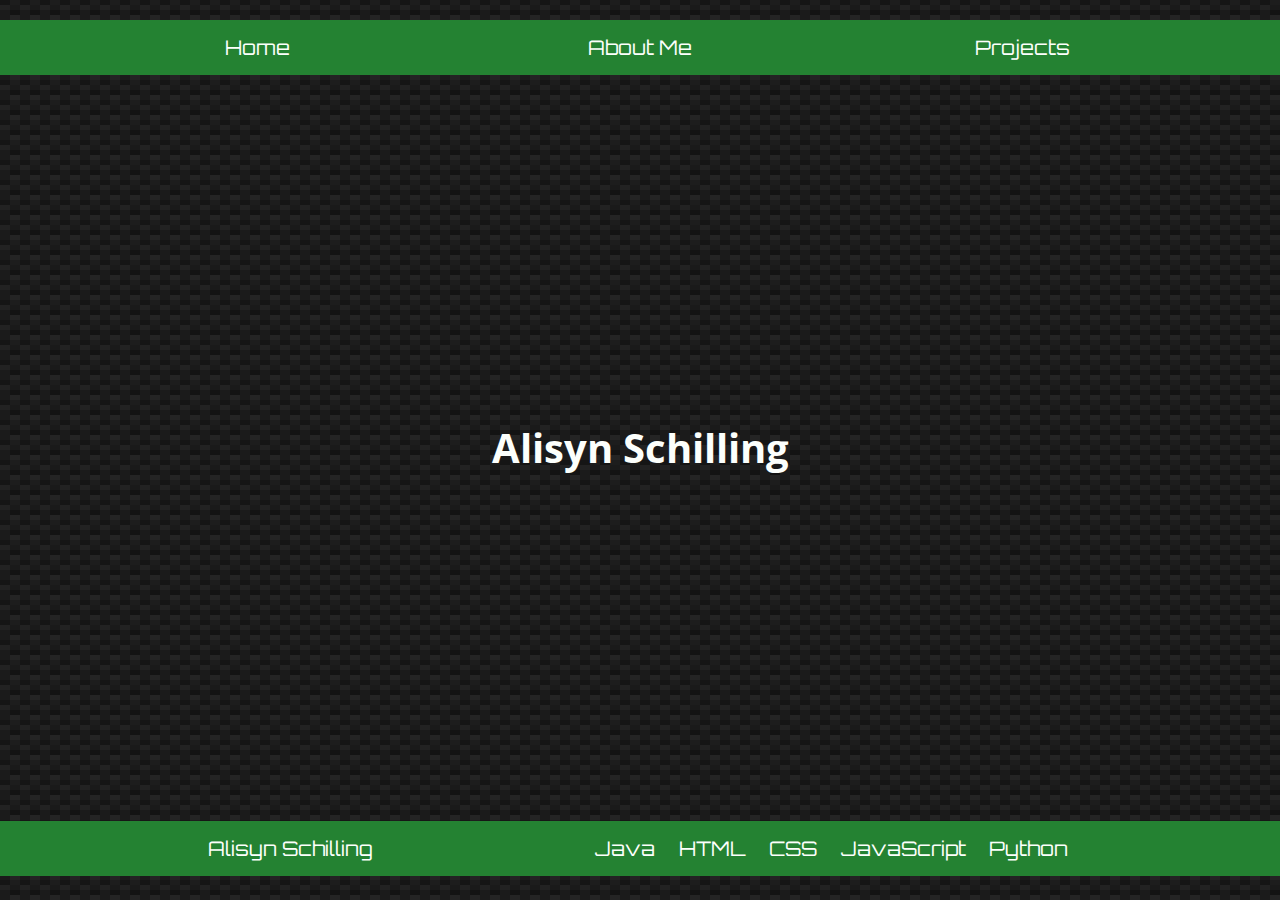
==== commit 2e237a48: "pointer button fix" ====
--- a/index.html
+++ b/index.html
@@ -30,7 +30,7 @@
             class="selfie"
           />
           <p class="bio">
-            I'm a Full Stack Java student who is always looking into new tech.
+            I'm a Full Stack Java developer who is always looking into new tech.
             In my free time I am usually either, messing around with more tech
             related stuff, helping out in the LGBT community, or playing video
             games.
--- a/CSS/layout.css
+++ b/CSS/layout.css
@@ -1,11 +1,12 @@
 body {
   display: grid;
-  min-height: 850px;
   height: 99.5vh;
+  min-height: 0;
+  width: 100%;
   grid-template-rows: 75px auto 75px;
   margin: 0;
+  transition: min-height 0.75s;
   overflow-x: hidden;
-  transition: min-height 0.75s;
 }
 
 footer {
@@ -20,13 +21,20 @@
 footer ul {
   list-style: none;
   display: flex;
-  width: 500px;
-  justify-content: space-evenly;
-  flex-wrap: wrap;
+  max-width: 500px;
+  width: 90%;
+  justify-content: space-evenly;
+  align-items: center;
+  flex-wrap: wrap;
+  margin: 0;
+  padding: 0;
+}
+footer ul li {
+  margin: 5px 10px;
 }
 
 footer span {
-  margin-left: 10px;
+  margin: 5px 10px;
 }
 
 header {
@@ -37,6 +45,7 @@
   display: flex;
   justify-content: center;
   align-items: center;
+  position: relative;
 }
 
 nav {
@@ -62,7 +71,6 @@
 }
 
 #about-me-container {
-  /* display: none; */
   position: absolute;
   height: 500px;
   width: 70%;
@@ -74,6 +82,8 @@
   z-index: 1;
   opacity: 0;
   pointer-events: none;
+  min-width: 300px;
+  transform: scale(0);
 }
 
 #about-me-content {
@@ -92,17 +102,23 @@
   display: flex;
   flex-direction: column;
   align-items: center;
-  width: 100%;
   margin: 10px 0;
   z-index: 2;
   opacity: 0;
   pointer-events: none;
+  transform: scale(0);
+  
 }
 
 #projects {
   display: flex;
   flex-wrap: wrap;
   justify-content: center;
+}
+
+.about-me-stretch {
+  min-height: 850px;
+  transition: min-height 0.75s;
 }
 
 .bio {
@@ -148,6 +164,7 @@
     flex-direction: column;
     flex-wrap: nowrap;
     justify-content: center;
+    height: auto;
   }
 }
 
@@ -162,14 +179,37 @@
     grid-row: 3;
     grid-column: 1 / 3;
   }
+  .about-me-stretch {
+    min-height: 1050px;
+  }
   .selfie {
     grid-column: 1/3;
     margin: auto;
   }
 }
+@media only screen and (max-width: 1400px) {
+  .stretch {
+    min-height: 850px;
+  }
+}
 
 @media only screen and (max-width: 1087px) {
   .stretch {
     min-height: 1300px;
   }
 }
+@media only screen and (max-width: 500px) {
+  .project {
+    flex-direction: column;
+    width: 225px;
+    padding: 5px 15px;
+  }
+  .stretch {
+    min-height: 1950px;
+  }
+}
+@media only screen and (max-width: 531px) {
+  body {
+    grid-template-rows: 75px auto 150px;
+  }
+}
--- a/CSS/style.css
+++ b/CSS/style.css
@@ -26,6 +26,9 @@
   color: var(--baby-powder);
   font-family: "Open Sans", sans-serif;
 }
+nav div {
+  cursor: pointer;
+}
 
 h1 {
   font-size: 40px;
@@ -44,7 +47,7 @@
   border-style: solid;
   border-width: 2px;
   border-color: var(--baby-powder);
-  transition-duration: 0.75s;
+  transition: opacity 0.75s;
 }
 #name {
   transition-duration: 0.75s;
@@ -52,6 +55,9 @@
 
 #projects-container {
   transition-duration: 0.75s;
+}
+#project-title {
+  text-align: center;
 }
 
 .links {
@@ -84,6 +90,3 @@
   color: var(--baby-powder);
   text-decoration: none;
 }
-#project-title {
-  text-align: center;
-}
